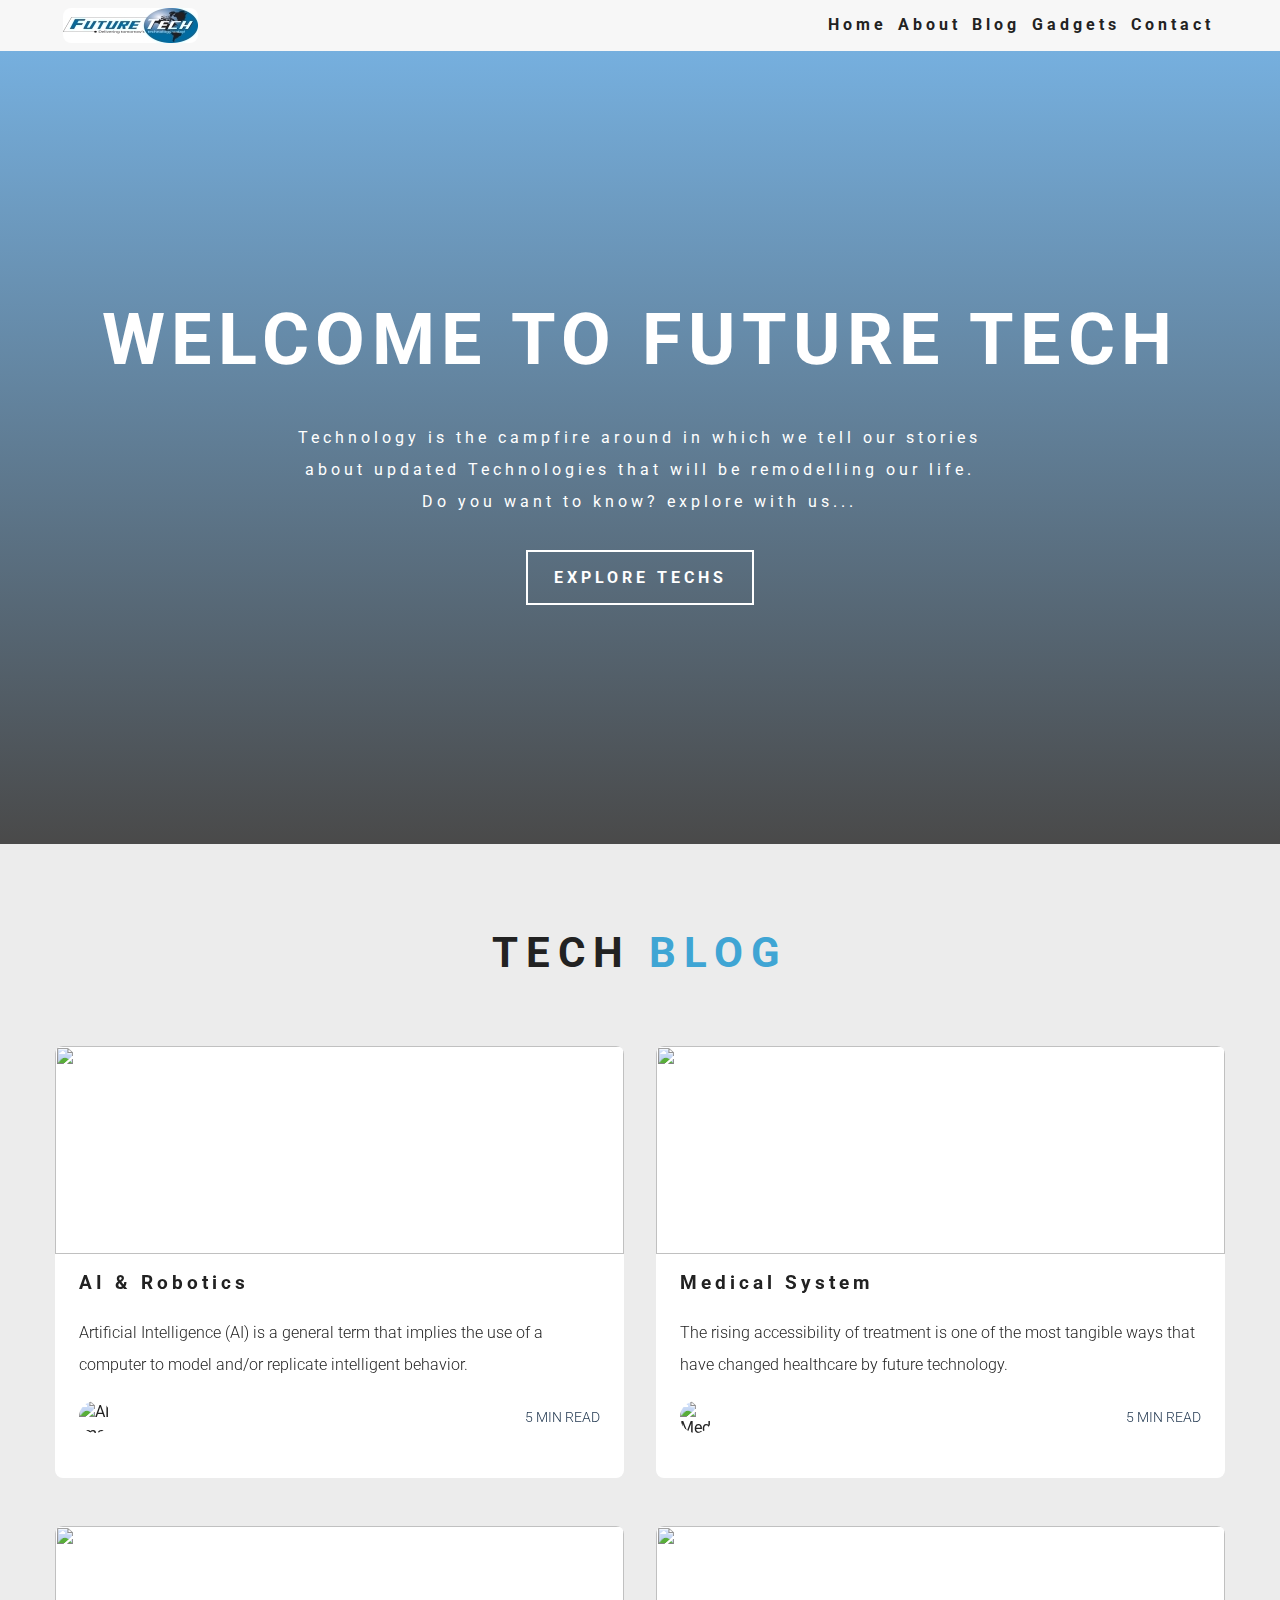
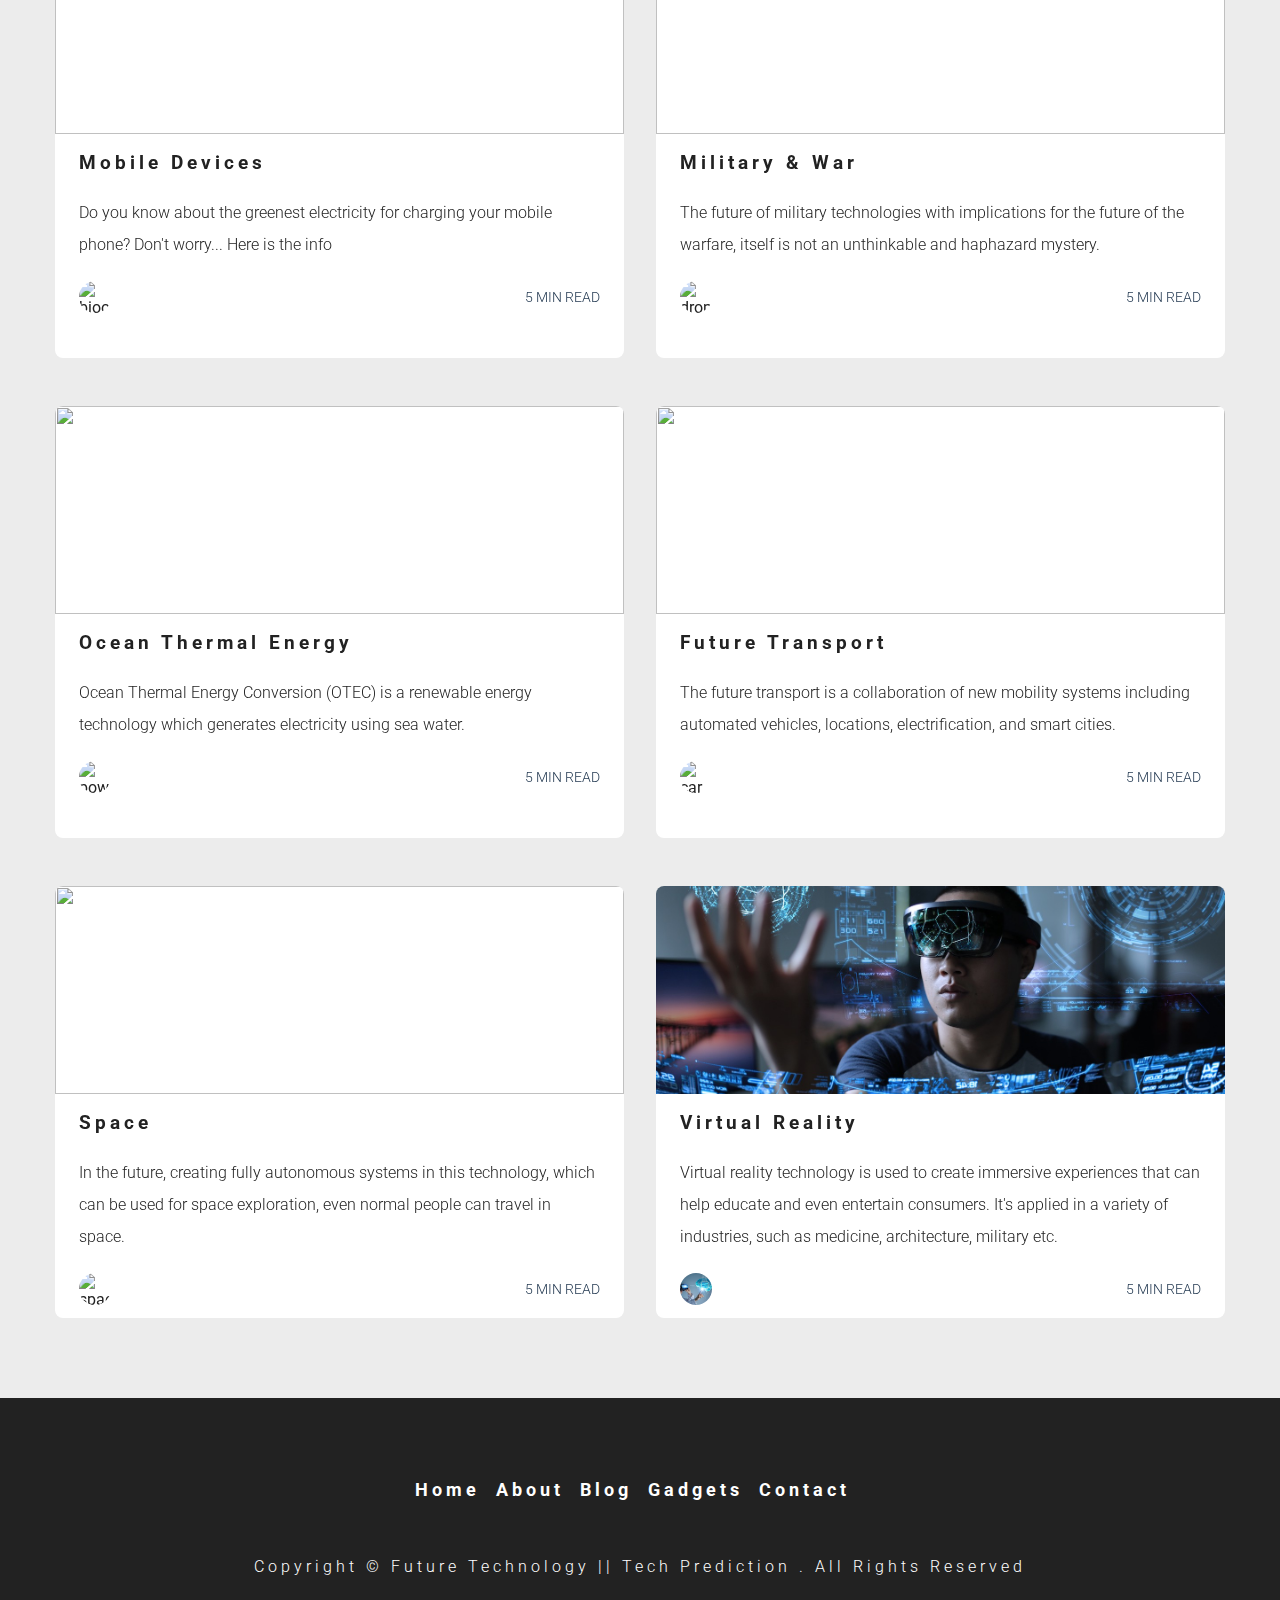
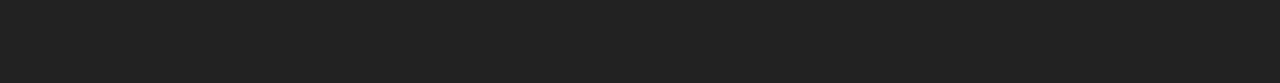
==== blog.html @ 2be57ccd "initial commit" ====
<!DOCTYPE html>
<html lang="en">
  <head>
    <meta charset="UTF-8" />
    <meta name="viewport" content="width=device-width, initial-scale=1.0" />
    <title>Tech Blog</title>
    <!-- font awesome -->
    <link
      rel="stylesheet"
      href="./fontawesome-free-5.14.0-web/css/all.min.css"
    />
    <!-- styles -->
    <link rel="stylesheet" href="./style.css" />
    <!-- favicon -->
    <link
      rel="shortcut icon"
      href="./images/index/favicon-32x32.png"
      type="image/png"
    />
  </head>

  <body>
    <!-- header -->
    <header id="home">
      <!-- navbar -->
      <nav class="navbar">
        <div class="nav-center">
          <!-- nav header -->
          <div class="nav-header">
            <img
              src="./images/pic211.jpg"
              class="nav-logo"
              alt="Future Technology"
            />
            <button
              type="button"
              class="nav-toggle"
              id="nav-toggle"
              aria-label="nav toggler"
            >
              <i class="fas fa-bars"></i>
            </button>
          </div>
          <!-- end of navbar header -->
          <!-- navbar links -->
          <div class="nav-links" id="nav-links">
            <a href="#home" class="nav-link">home</a>
            <a href="#about" class="nav-link">about</a>
            <a href="#blog" class="nav-link">blog</a>
            <a href="#gadgets" class="nav-link">gadgets</a>
            <a href="#contact" class="nav-link">contact</a>
          </div>
          <!-- end of navbar links -->
        </div>
      </nav>
      <!-- hero component -->
      <div class="hero">
        <div class="hero-banner">
          <h1 class="hero-title">welcome to future tech</h1>
          <p class="hero-text">
            Technology is the campfire around in which we tell our stories
            <br />
            about updated Technologies that will be remodelling our life. <br />
            Do you want to know? explore with us...
          </p>
          <a href="#gadgets" class="btn-white">explore techs</a>
        </div>
      </div>
    </header>
    <!-- end of header -->
    <!-- blog -->
    <section class="section blog" id="blog">
      <!-- section title -->
      <!-- title -->
      <div class="title-wrapper">
        <h2 class="title">tech <span class="subtitle">blog</span></h2>
      </div>
      <!-- end of title -->
      <div class="section-center blog-center">
        <!-- single article -->
        <div class="card">
          <!-- front of the card -->
          <div class="card-side card-front">
            <img src="./images/AI/PIC-1.jpg" alt="" />
            <div class="card-info">
              <h4>AI & Robotics</h4>
              <p>
                Artificial Intelligence (AI) is a general term that implies the
                use of a computer to model and/or replicate intelligent
                behavior.
              </p>
              <div class="card-footer">
                <img src="./images/AI/pic5.jpg" alt="AI image" />
                <p>5 min read</p>
              </div>
            </div>
          </div>
          <!-- card back  -->
          <div class="card-side card-back">
            <a href="./AI.html" class="btn">details </a>
          </div>
        </div>
        <!-- end of single article -->
        <!-- single article -->
        <div class="card">
          <!-- front of the card -->
          <div class="card-side card-front">
            <img src="./images/nanobots images/pic-2.jpg" alt="" />
            <div class="card-info">
              <h4>Medical System</h4>
              <p>
                The rising accessibility of treatment is one of the most
                tangible ways that have changed healthcare by future technology.
              </p>
              <div class="card-footer">
                <img
                  src="./images/nanobots images/pic5.jpg"
                  alt="Medical image"
                />
                <p>5 min read</p>
              </div>
            </div>
          </div>
          <!-- card back  -->
          <div class="card-side card-back">
            <a href="./medical.html" class="btn">details</a>
          </div>
        </div>
        <!-- end of single article -->
        <!-- single article -->
        <div class="card">
          <!-- front of the card -->
          <div class="card-side card-front">
            <img src="./images/bioo/pic-3.jpg" alt="" />
            <div class="card-info">
              <h4>Mobile Devices</h4>
              <p>
                Do you know about the greenest electricity for charging your
                mobile phone? Don't worry... Here is the info
              </p>
              <div class="card-footer">
                <img src="./images/bioo/pic-2.png" alt="bioo image" />
                <p>5 min read</p>
              </div>
            </div>
          </div>
          <!-- card back  -->
          <div class="card-side card-back">
            <a href="./bioo.html" class="btn">details </a>
          </div>
        </div>
        <!-- end of single article -->
        <!-- single article -->
        <div class="card">
          <!-- front of the card -->
          <div class="card-side card-front">
            <img src="./images/nanobots images/pic-4.jpeg" alt="" />
            <div class="card-info">
              <h4>Military & War</h4>
              <p>
                The future of military technologies with implications for the
                future of the warfare, itself is not an unthinkable and
                haphazard mystery.
              </p>
              <div class="card-footer">
                <img
                  src="./images/nanobots images/pic6.jpg"
                  alt="drone image"
                />
                <p>5 min read</p>
              </div>
            </div>
          </div>
          <!-- card back  -->
          <div class="card-side card-back">
            <a href="./war.html" class="btn">details </a>
          </div>
        </div>
        <!-- end of single article -->
        <!-- single article -->
        <div class="card">
          <!-- front of the card -->
          <div class="card-side card-front">
            <img src="./images/ocean thermal energy/pic1.jpg" alt="" />
            <div class="card-info">
              <h4>Ocean Thermal Energy</h4>
              <p>
                Ocean Thermal Energy Conversion (OTEC) is a renewable energy
                technology which generates electricity using sea water.
              </p>
              <div class="card-footer">
                <img
                  src="./images/ocean thermal energy/pic2.jpg"
                  alt="power image"
                />
                <p>5 min read</p>
              </div>
            </div>
          </div>
          <!-- card back  -->
          <div class="card-side card-back">
            <a href="./ocean.html" class="btn">details </a>
          </div>
        </div>
        <!-- end of single article -->
        <!-- single article -->
        <div class="card">
          <!-- front of the card -->
          <div class="card-side card-front">
            <img src="./images/self driving cars/pic1.jpg" alt="" />
            <div class="card-info">
              <h4>Future Transport</h4>
              <p>
                The future transport is a collaboration of new mobility systems
                including automated vehicles, locations, electrification, and
                smart cities.
              </p>
              <div class="card-footer">
                <img
                  src="./images/self driving cars/pic3.jpg"
                  alt="car image"
                />
                <p>5 min read</p>
              </div>
            </div>
          </div>
          <!-- card back  -->
          <div class="card-side card-back">
            <a href="./car.html" class="btn">details</a>
          </div>
        </div>
        <!-- end of single article -->
        <!-- single article -->
        <div class="card">
          <!-- front of the card -->
          <div class="card-side card-front">
            <img src="./images/space/pic-3.png" alt="" />
            <div class="card-info">
              <h4>Space</h4>
              <p>
                In the future, creating fully autonomous systems in this
                technology, which can be used for space exploration, even normal
                people can travel in space.
              </p>
              <div class="card-footer">
                <img src="./images/space/pic-2.jpg" alt="space image" />
                <p>5 min read</p>
              </div>
            </div>
          </div>
          <!-- card back  -->
          <div class="card-side card-back">
            <a href="./space.html" class="btn">details </a>
          </div>
        </div>
        <!-- end of single article -->

        <!-- single article -->
        <div class="card">
          <!-- front of the card -->
          <div class="card-side card-front">
            <img src="./images/pic1.jpeg" alt="" />
            <div class="card-info">
              <h4>Virtual Reality</h4>
              <p>
                Virtual reality technology is used to create immersive
                experiences that can help educate and even entertain consumers.
                It's applied in a variety of industries, such as medicine,
                architecture, military etc.
              </p>
              <div class="card-footer">
                <img src="./images/pic3.jpg" alt="image" />
                <p>5 min read</p>
              </div>
            </div>
          </div>
          <!-- card back  -->
          <div class="card-side card-back">
            <a href="./virtual.html" class="btn">details </a>
          </div>
        </div>
        <!-- end of single article -->
      </div>
    </section>
    <!--end of blog -->
    <!-- footer -->
    <footer class="section footer">
      <!-- footer links -->
      <div class="footer-links">
        <a href="#home" class="footer-link">home</a>
        <a href="#about" class="footer-link">about</a>
        <a href="#blog" class="footer-link">blog</a>
        <a href="#gadgets" class="footer-link">gadgets</a>
        <a href="#contact" class="footer-link">contact</a>
      </div>
      <!-- footer icons -->
      <div class="footer-icons">
        <a href="https://www.facebook.com" target="_blank" class="footer-icon">
          <i class="fab fa-facebook"></i
        ></a>
        <a href="https://www.twitter.com" target="_blank" class="footer-icon">
          <i class="fab fa-twitter"></i
        ></a>
        <a href="https://www.instagram.com" target="_blank" class="footer-icon">
          <i class="fab fa-instagram"></i
        ></a>
        <a href="https://www.telegram.com" target="_blank" class="footer-icon">
          <i class="fab fa-telegram"></i
        ></a>
      </div>
      <!-- copyright -->
      <p class="copyright">
        copyright &copy; future technology || tech prediction
        <span id="date"></span>. all rights reserved
      </p>
    </footer>

    <!-- javascript -->
    <script src="./app.js"></script>
  </body>
</html>
---- style.css ----
/* 
=============== 
Fonts
===============
*/
@import url("https://fonts.googleapis.com/css?family=Open+Sans|Roboto:400,700&display=swap");

/*
=============== 
Variables
===============
*/
:root {
  /* dark shades of primary color
  --clr-primary-1: #0c0e77;
  --clr-primary-2: #292df5;
  --clr-primary-3: #8587ff;
  --clr-primary-4: #afb0fd;
  /* primary/main color 
  --clr-primary-5: #013579;
  /* lighter shades of primary color 
  --clr-primary-6: #852ee7;
  --clr-primary-7: #4a97fc;
  --clr-primary-8: #72aefd;
  --clr-primary-9: #9bc5fd;
  --clr-primary-10: #d7e8fe;
   darkest grey - used for headings */
  --clr-grey-1: hsl(209, 61%, 16%);
  --clr-grey-2: hsl(211, 39%, 23%);
  --clr-grey-3: hsl(209, 34%, 30%);
  --clr-grey-4: hsl(209, 28%, 39%);
  /* grey used for paragraphs*/
  --clr-grey-5: hsl(210, 22%, 49%);
  --clr-grey-6: hsl(209, 23%, 60%);
  --clr-grey-7: hsl(211, 27%, 70%);
  --clr-grey-8: hsl(210, 31%, 80%);
  --clr-grey-9: hsl(212, 33%, 89%);
  --clr-grey-10: hsl(210, 36%, 96%);
  --primaryColor: #3fa5d4;
  --mainWhite: #fff;
  --offWhite: #f7f7f7;
  --mainBlack: #222;
  --mainGrey: #ececec;
  --darkGrey: #afafaf;
  --ff-primary: "Roboto", sans-serif;
  --ff-secondary: "Open Sans", sans-serif;
  --transition: all 0.3s linear;
  --spacing: 0.25rem;
  --radius: 0.5rem;
  --light-shadow: 2px 5px 3px 0 rgba(0, 0, 0, 0.25);
  --dark-shadow: 4px 15px 6px 0 rgba(0, 0, 0, 0.35);
  --max-width: 1170px;
}
/*
=============== 
Global Styles
===============
*/
/* reset */
*,
::before,
::after {
  margin: 0;
  padding: 0;
  box-sizing: border-box;
}
/* body */
body {
  font-family: "Roboto", sans-serif;
  color: var(--mainBlack);
  background: var(--offWhite);
  line-height: 1.4;
  font-size: 1rem;
}
img:not(.nav-logo) {
  width: 100%;
  display: block;
}
h1,
h2,
h3,
h4,
h5,
h6 {
  font-family: "Roboto", sans-serif;
  margin-bottom: 1.25rem;
  letter-spacing: var(--spacing);
}
h1 {
  font-size: 3.3rem;
}
h2 {
  font-size: 2.3rem;
}
h3 {
  font-size: 2rem;
}
h4 {
  font-size: 1.2rem;
}
p {
  margin-bottom: 1.25rem;
  line-height: 2;
  font-weight: 300;
}
a {
  text-decoration: none;
  color: rgb(28, 133, 175);
  text-transform: uppercase;
  font-weight: bold;
}
/* more global styles */
/* buttons */
.btn-white,
.btn-primary {
  text-transform: uppercase;
  letter-spacing: var(--spacing);
  color: var(--mainWhite);
  border: 2px solid var(--mainWhite);
  padding: 0.9rem 1.6rem;
  display: inline-block;
  transition: var(--transition);
  cursor: pointer;
}
.btn-white:hover {
  background: var(--mainWhite);
  color: var(--primaryColor);
}
/* button primary */
.btn-primary {
  background: var(--primaryColor);
  color: var(--mainWhite);
  border-color: var(--primaryColor);
}
.btn-primary:hover {
  background: transparent;
  color: var(--primaryColor);
}
/* section */
.section {
  padding: 5rem 0;
}
/* title */
.title-wrapper {
  margin-bottom: 4rem;
}
.title {
  text-align: center;
  text-transform: uppercase;
  font-size: 2.6rem;
  letter-spacing: 0.5rem;
}
.subtitle {
  color: var(--primaryColor);
}
/* section center */
.section-center {
  width: 90vw;
  /* margin: 4rem auto 2rem auto; */
  margin: 0 auto;
  max-width: 1170px;
}
@media screen and (min-width: 992px) {
  .section-center {
    width: 95vw;
  }
}
/* hero */
.hero {
  min-height: calc(100vh - 107px);
  background: var(--primaryColor);
  display: flex;
  justify-content: center;
  align-items: center;
}
.hero-banner {
  text-align: center;
  color: var(--mainWhite);
  padding: 0 2rem;
}
.hero-title {
  text-transform: uppercase;
  margin-bottom: 2rem;
  letter-spacing: 0.4rem;
}
.hero-text {
  width: 85%;
  margin: 0 auto;
  letter-spacing: var(--spacing);
  font-weight: 400;
  margin-bottom: 2rem;
}
@media screen and (min-width: 768px) {
  .hero {
    background: linear-gradient(rgba(63, 145, 212, 0.7), rgba(0, 0, 0, 0.7)),
      url("../images/main.jpeg") center/cover no-repeat fixed;
  }
  .hero-title {
    font-size: 4.5rem;
  }
  .hero-text {
    width: 70%;
  }
}
/* end of hero */
/* about */
.about {
  background: var(--mainWhite);
}
.about-img,
.about-info {
  margin-bottom: 4rem;
}
.about-info h3 {
  text-transform: uppercase;
}
@media screen and (min-width: 992px) {
  .about-center {
    display: flex;
    justify-content: space-between;
  }
  .about-img,
  .about-info {
    flex: 0 0 calc(50% - 2rem);
    margin-bottom: 0;
    align-self: center;
  }
}
@media screen and (min-width: 1170px) {
  .about-img::before {
    content: "";
    position: absolute;
    width: 100%;
    height: 100%;
    border: 0.35rem solid var(--primaryColor);
    top: -1.5rem;
    left: -1.5rem;
  }
  .about-img {
    position: relative;
  }
  .about-photo {
    position: relative;
  }
}
/* end of about */
/*  Blog  */
.blog {
  background: var(--mainGrey);
}
.card {
  height: 27rem;
  position: relative;
  -webkit-perspective: 1500px;
  perspective: 1500px;
}
.card-side {
  -webkit-transition: all 2s linear;
  transition: all 2s linear;
  -webkit-backface-visibility: hidden;
  backface-visibility: hidden;
  position: absolute;
  top: 0;
  left: 0;
  width: 100%;
  height: 100%;
  border-radius: var(--radius);
  -webkit-transform: translate3d(0, 0, 0);
  visibility: visible;
}
.card-front {
  background: var(--mainWhite);
}
.card-back {
  background: var(--offWhite);
  -webkit-transform: rotateY(180deg);
  transform: rotateY(180deg);
  display: grid;
  place-items: center;
}
.card:hover .card-front {
  -webkit-transform: rotateY(-180deg);
  transform: rotateY(-180deg);
}
.card:hover .card-back {
  -webkit-transform: rotateY(0);
  transform: rotateY(0);
}
.card-info {
  padding: 1rem 1.5rem;
}
.card-front img {
  height: 13rem;
  -o-object-fit: cover;
  object-fit: cover;
  border-top-left-radius: var(--radius);
  border-top-right-radius: var(--radius);
}
.card-footer {
  display: grid;
  grid-template-columns: auto 1fr;
  -webkit-box-align: center;
  align-items: center;
}
.card-footer img {
  width: 2rem;
  height: 2rem;
  -o-object-fit: cover;
  object-fit: cover;
  border-radius: 50%;
}
.card-footer p {
  margin-bottom: 0;
  text-transform: uppercase;
  justify-self: end;
  color: var(--clr-grey-2);
  font-size: 0.85rem;
}
.blog-center {
  display: grid;
  grid-template-columns: repeat(auto-fill, minmax(400px, 1fr));
  gap: 3rem 2rem;
}
.btn {
  text-transform: uppercase;
  font-weight: bold;
  color: rgb(249, 248, 250);
  background: rgb(95, 93, 93);
  border: 1.5px solid hsl(211, 39%, 23%);
  padding: 0.5rem 1rem;
  border-radius: var(--radius);
  transition: var(--transition);
}
.btn:hover {
  color: rgb(95, 93, 93);
  background: rgb(249, 248, 250);
}
.sub-cls {
  padding: 2rem;
  margin-bottom: 0.5rem;
}
.sub-link {
  font-weight: normal;
}
.sub-img {
  width: 100%;
  height: 100%;
  object-fit: cover;
}
.feature {
  color: rgb(114, 3, 179);
  font-size: 18px;
  font-weight: bold;
}
.various {
  color: brown;
  font-weight: bold;
}
.bio-section {
  padding: 2rem;
  padding-top: 0;
  margin-bottom: 2rem;
}
.bio-title {
  color: rgb(113, 255, 47);
}
.heading {
  font-size: 18px;
  color: rgb(113, 255, 47);
}
.war {
  padding: 2rem;
}
.war-img {
  width: 50%;
  height: 50%;
  object-fit: cover;
  margin: 1rem 0;
}
.ocean-img {
  width: 200px;
  height: 800px;
  margin-top: 0.5rem;
  margin-bottom: 0.5rem;
  object-fit: cover;
}
.cls {
  color: rgb(4, 4, 196);
  font-weight: bold;
}
.car-img {
  margin-top: 0.5rem;
  margin-bottom: 0.5rem;
  width: 100%;
  height: 100%;
  object-fit: cover;
}
.space-img {
  margin-top: 0.7rem;
  margin-bottom: 0.7rem;
  width: 100%;
  height: 100%;
  object-fit: cover;
}
.cls1 {
  color: rgb(10, 66, 119);
}
.cls-type {
  color: rgb(10, 66, 119);
  font-weight: bold;
  text-decoration: underline;
  font-size: 18px;
}
.virtual-img {
  margin-top: 0.7rem;
  margin-bottom: 0.7rem;
  width: 100%;
  height: 100%;
  object-fit: cover;
}
/*
Contact
*/
.contact {
  min-height: 40vh;
  position: relative;
  padding: 10rem 0 5rem 0;
  margin: 5rem 0;
}
.video-container {
  position: absolute;
  top: 0;
  left: 0;
  width: 100%;
  height: 100%;
  -o-object-fit: cover;
  object-fit: cover;
  z-index: -2;
}
.contact::after {
  content: "";
  position: absolute;
  top: 0;
  left: 0;
  width: 100%;
  height: 100%;
  background: var(--mainWhite);
  opacity: 0.3;
  z-index: -1;
}
.contact {
  display: grid;
  place-items: center;
}
.video-banner .section-title {
  margin-bottom: 2rem;
}
.video-text {
  max-width: 30rem;
}
.video-banner {
  background: var(--clr-grey-8);
  padding: 3rem 5rem 12rem 5rem;
  text-align: center;

  -webkit-clip-path: polygon(
    0% 0%,
    100% 0%,
    100% 75%,
    75% 75%,
    75% 100%,
    50% 75%,
    0% 75%
  );
  clip-path: polygon(
    0% 0%,
    100% 0%,
    100% 75%,
    75% 75%,
    75% 100%,
    50% 75%,
    0% 75%
  );
}
.contact {
  -webkit-clip-path: polygon(
    50% 0%,
    100% 10%,
    100% 90%,
    50% 100%,
    0 90%,
    0 10%
  );
  clip-path: polygon(50% 0%, 100% 10%, 100% 90%, 50% 100%, 0 90%, 0 10%);
}
/* contact */
.connect {
  padding-top: 2rem;
  background: rgb(182, 243, 182);
}
.connect-item {
  margin-bottom: 3rem;
}
.connect-title {
  color: var(--primaryColor);
  font-family: var(--ff-primary);
  text-transform: uppercase;
  letter-spacing: calc(var(--spacing) * 2);
  font-size: 1.3rem;
  margin-bottom: 0.5rem;
}
.connect-text {
  text-transform: uppercase;
  font-size: 1.5rem;
}
.form-control {
  display: block;
  width: 100%;
  border: none;
  border-bottom: 2px solid var(--primaryColor);
  outline: none;
  margin: 2rem 0;
  padding: 1.6rem 0;
  font-weight: bold;
}
.form-control::placeholder {
  color: var(--primaryColor);
  text-transform: uppercase;
  letter-spacing: var(--spacing);
}
@media screen and (min-width: 992px) {
  .connect {
    padding-top: 2rem;
    background: rgb(208, 234, 238);
    width: 100vw;
    height: 100vh;
  }
  .connect-info,
  .connect-form {
    float: left;
    width: 50%;
    padding: 0 1rem;
  }
  .connect-info {
    padding-top: 4rem;
  }
}

/*end of contact*/

/* gadgets */
.gadgets {
  background: var(--mainWhite);
  padding: 4rem 0;
}
.gadgets-center {
  width: 80vw;
  max-width: 1170px;
  margin: 2rem auto;
}
.gadget-card {
  margin-bottom: 3rem;
  border: 1px solid var(--darkGrey);
  box-shadow: var(--light-shadow);
  transition: var(--transition);
}
.gadget-card:hover {
  box-shadow: var(--dark-shadow);
}
.gadget-img-container {
  position: relative;
}
.gadget-info {
  padding: 1rem;
}
.gadget-footer {
  padding: 0.5rem 1rem;
  background: var(--mainGrey);
  display: grid;
  grid-template-columns: repeat(1, 1fr);
  justify-items: center;
}
.gadget-title {
  text-transform: capitalize;
  text-align: center;
}
.gadget-details p {
  line-height: 0.2;
  text-transform: capitalize;
  color: var(--clr-grey-);
  letter-spacing: 0.02rem;
}
.gadget-img {
  width: 100%;
  height: 100%;
  object-fit: cover;
}
.gadget-card {
  display: grid;
  grid-template-columns: 1fr;
  grid-template-rows: auto 1fr;
}
.gadgets-center {
  display: grid;
  grid-template-columns: repeat(auto-fill, minmax(368px, 1fr));
  grid-column-gap: 2rem;
}
/* end of gadgets */
/* footer */
.footer {
  background: var(--mainBlack);
  color: var(--mainWhite);
  text-align: center;
  padding-left: 2rem;
  padding-right: 2rem;
}
.footer-links,
.footer-icons {
  display: flex;
  justify-content: center;
  margin-bottom: 1.5rem;
  flex-wrap: wrap;
}
.footer-link {
  color: var(--mainWhite);
  text-transform: capitalize;
  font-size: 1.1rem;
  margin-right: 1rem;
  letter-spacing: var(--spacing);
  transition: var(--transition);
}
.footer-link:hover {
  color: var(--primaryColor);
}
.footer-icon {
  font-size: 1.9rem;
  margin-right: 1rem;
  color: var(--mainWhite);
  transition: var(--transition);
}
.footer-icon:hover {
  color: var(--primaryColor);
  transform: translateY(-10%);
}
.copyright {
  text-transform: capitalize;
  letter-spacing: var(--spacing);
}
.back-btn {
  display: inline;
  background: var(--darkGrey);
  border: 1.5px solid hsl(211, 76%, 67%);
  padding: 0.2rem 1rem;
  border-radius: var(--radius);
  transition: var(--transition);
}

/* end of footer */

/* navbar */
.nav-logo {
  border-radius: 0.5rem;
}
.nav-icons {
  display: none;
}
.nav-header {
  padding: 1rem 2rem;
  display: flex;
  justify-content: space-between;
  align-items: center;
}
.nav-toggle {
  background: transparent;
  border: none;
  outline: none;
  font-size: 1.5rem;
  color: var(--primaryColor);
  cursor: pointer;
  transition: var(--transition);
}
.nav-toggle:hover {
  transform: scale(1.2);
}
.nav-link {
  display: block;
  padding: 1rem 2rem;
  color: var(--mainBlack);
  text-transform: capitalize;
  font-size: 1rem;
  font-weight: bold;
  letter-spacing: var(--spacing);
  transition: var(--transition);
}
.nav-link:hover {
  color: rgba(13, 162, 221, 0.863);
  background: var(--clr-grey-9);
  padding-left: 2.5rem;
}
.nav-links {
  height: 0;
  overflow: hidden;
  transition: var(--transition);
}
/* 272 */
.show-links {
  height: 272px;
}
@media screen and (min-width: 992px) {
  .nav-toggle {
    display: none;
  }
  .nav-links {
    display: flex;
    height: auto;
  }
  .nav-icons {
    display: flex;
  }
  .nav-center {
    max-width: 1170px;
    margin: 0 auto;
    display: flex;
    justify-content: space-between;
    align-items: center;
    flex-wrap: wrap;
  }
  .nav-header {
    padding: 0.5rem;
  }
  .nav-link {
    padding: 0;
  }
  .nav-link:hover {
    padding: 0;
    background: transparent;
  }
  .nav-center {
    width: 100%;
  }
  .nav-link {
    margin-right: 0.7rem;
  }
  .nav-icon {
    margin-right: 0.7rem;
    color: var(--primaryColor);
    font-size: 1.2rem;
    transition: var(--transition);
  }
  .nav-icon:hover {
    color: var(--clr-grey-3);
    transform: translateY(-10%);
  }
}
/* end of navbar */
/* fixed navbar */
.fixed {
  position: fixed;
  top: 0;
  left: 0;
  width: 100%;
  background: var(--mainGrey);
  transition: var(--transition);
  box-shadow: var(--dark-shadow);
  z-index: 1;
}
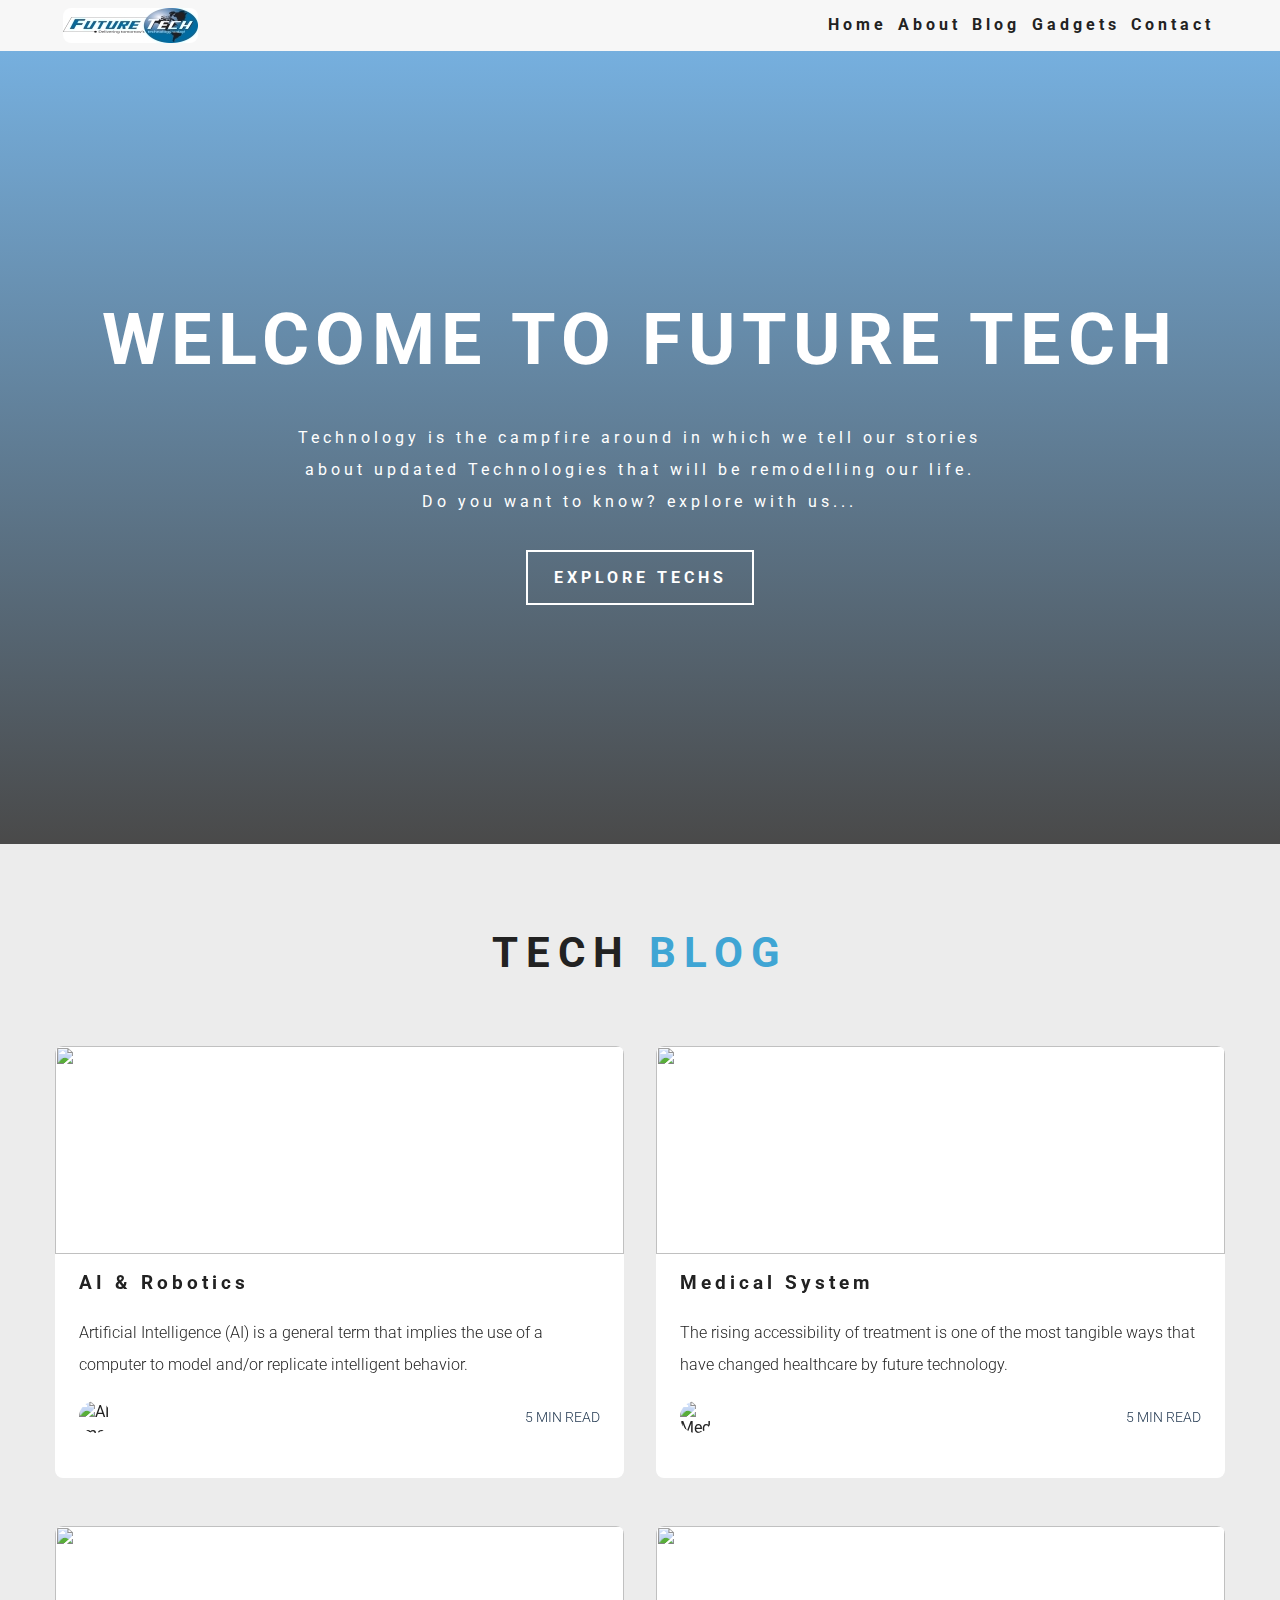
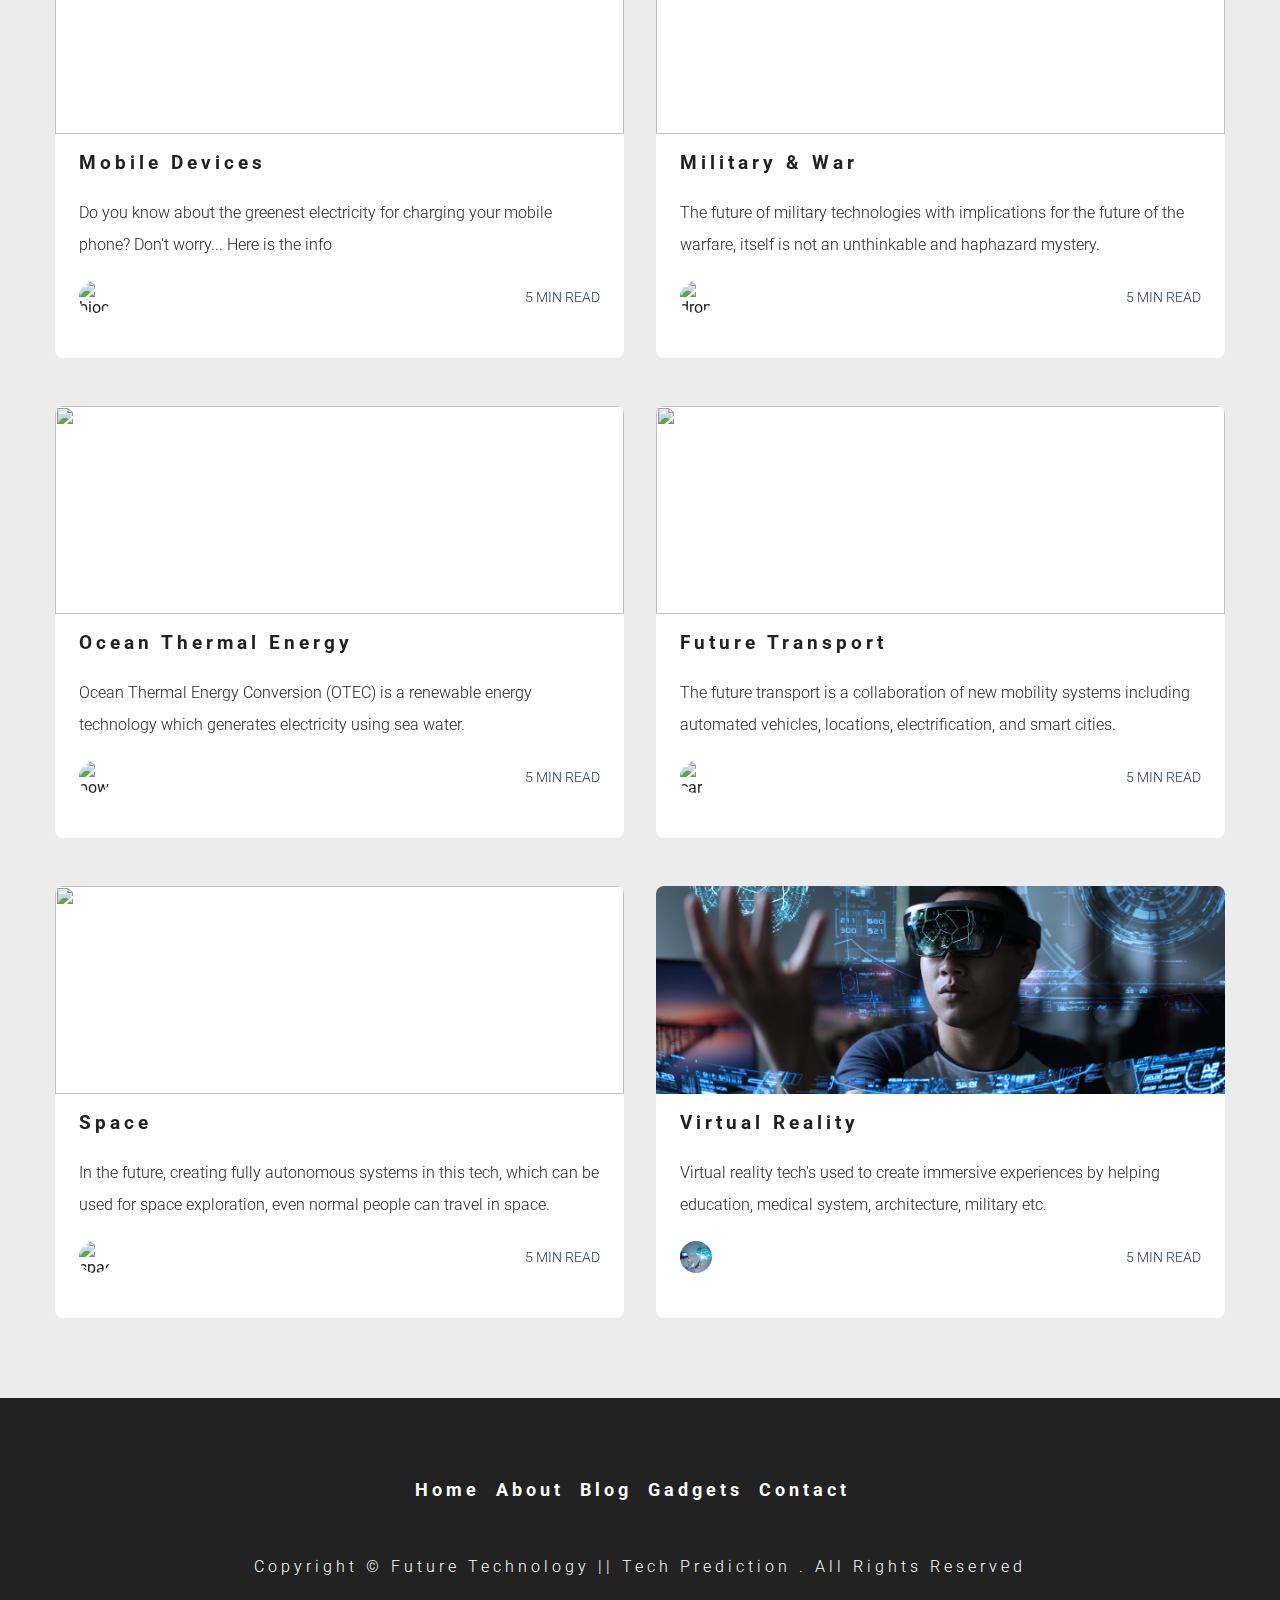
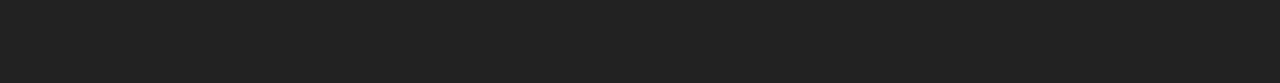
==== commit 7dcefecf: "change btn" ====
--- a/blog.html
+++ b/blog.html
@@ -238,9 +238,9 @@
             <div class="card-info">
               <h4>Space</h4>
               <p>
-                In the future, creating fully autonomous systems in this
-                technology, which can be used for space exploration, even normal
-                people can travel in space.
+                In the future, creating fully autonomous systems in this tech,
+                which can be used for space exploration, even normal people can
+                travel in space.
               </p>
               <div class="card-footer">
                 <img src="./images/space/pic-2.jpg" alt="space image" />
@@ -263,10 +263,8 @@
             <div class="card-info">
               <h4>Virtual Reality</h4>
               <p>
-                Virtual reality technology is used to create immersive
-                experiences that can help educate and even entertain consumers.
-                It's applied in a variety of industries, such as medicine,
-                architecture, military etc.
+                Virtual reality tech's used to create immersive experiences by
+                helping education, medical system, architecture, military etc.
               </p>
               <div class="card-footer">
                 <img src="./images/pic3.jpg" alt="image" />
--- a/style.css
+++ b/style.css
@@ -11,25 +11,10 @@
 ===============
 */
 :root {
-  /* dark shades of primary color
-  --clr-primary-1: #0c0e77;
-  --clr-primary-2: #292df5;
-  --clr-primary-3: #8587ff;
-  --clr-primary-4: #afb0fd;
-  /* primary/main color 
-  --clr-primary-5: #013579;
-  /* lighter shades of primary color 
-  --clr-primary-6: #852ee7;
-  --clr-primary-7: #4a97fc;
-  --clr-primary-8: #72aefd;
-  --clr-primary-9: #9bc5fd;
-  --clr-primary-10: #d7e8fe;
-   darkest grey - used for headings */
   --clr-grey-1: hsl(209, 61%, 16%);
   --clr-grey-2: hsl(211, 39%, 23%);
   --clr-grey-3: hsl(209, 34%, 30%);
   --clr-grey-4: hsl(209, 28%, 39%);
-  /* grey used for paragraphs*/
   --clr-grey-5: hsl(210, 22%, 49%);
   --clr-grey-6: hsl(209, 23%, 60%);
   --clr-grey-7: hsl(211, 27%, 70%);
@@ -105,8 +90,8 @@
 }
 a {
   text-decoration: none;
-  color: rgb(28, 133, 175);
-  text-transform: uppercase;
+  color: rgb(5, 138, 190);
+  text-transform: capitalize;
   font-weight: bold;
 }
 /* more global styles */
@@ -648,13 +633,12 @@
 }
 .back-btn {
   display: inline;
-  background: var(--darkGrey);
-  border: 1.5px solid hsl(211, 76%, 67%);
-  padding: 0.2rem 1rem;
+  background: var(--mainGrey);
+  border: 2px solid hsl(211, 97%, 40%);
+  padding: 0.5rem 1rem;
   border-radius: var(--radius);
   transition: var(--transition);
 }
-
 /* end of footer */
 
 /* navbar */
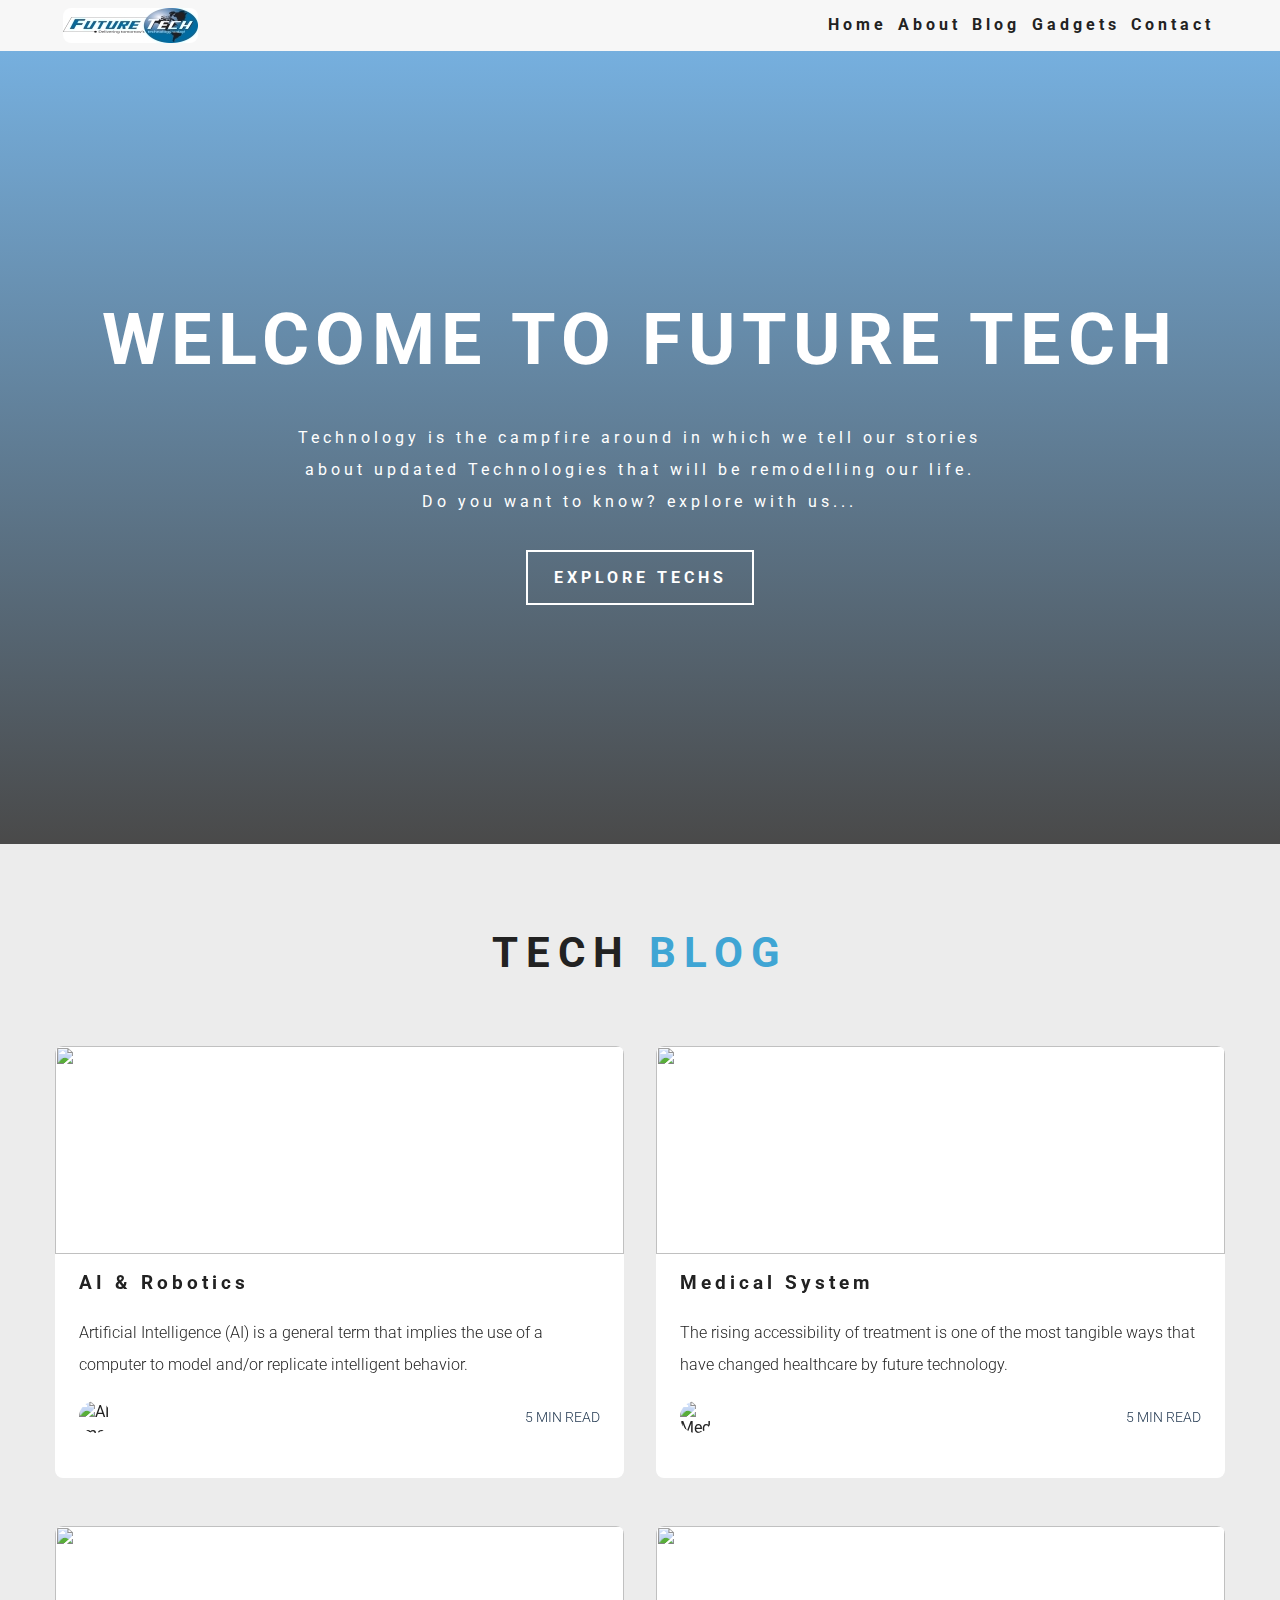
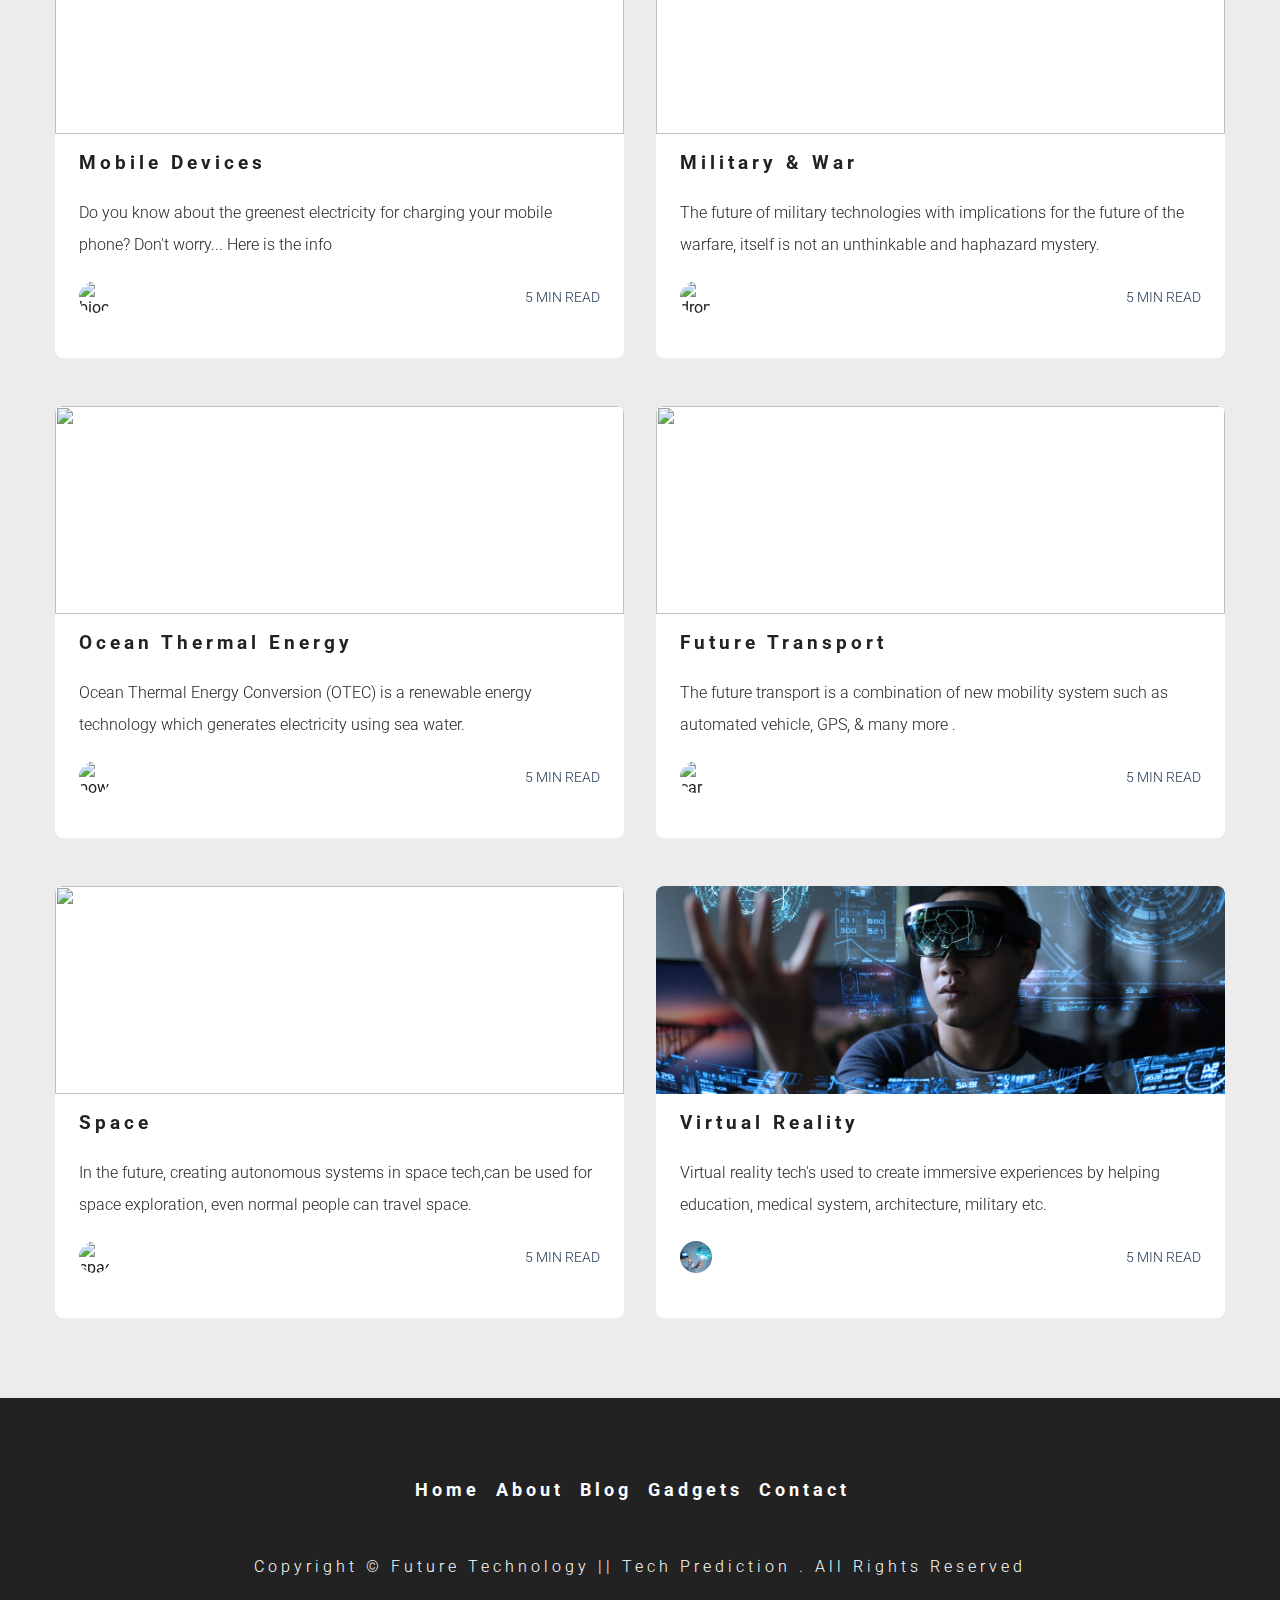
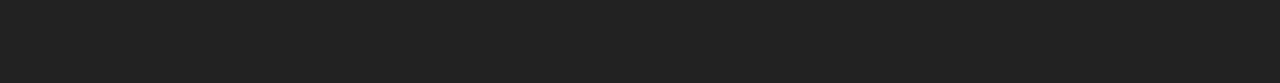
==== commit d2fa965a: "change text" ====
--- a/blog.html
+++ b/blog.html
@@ -211,9 +211,8 @@
             <div class="card-info">
               <h4>Future Transport</h4>
               <p>
-                The future transport is a collaboration of new mobility systems
-                including automated vehicles, locations, electrification, and
-                smart cities.
+                The future transport is a combination of new mobility system such as automated vehicle, GPS,
+                & many more .
               </p>
               <div class="card-footer">
                 <img
@@ -238,9 +237,8 @@
             <div class="card-info">
               <h4>Space</h4>
               <p>
-                In the future, creating fully autonomous systems in this tech,
-                which can be used for space exploration, even normal people can
-                travel in space.
+                In the future, creating autonomous systems in space tech,can be
+                used for space exploration, even normal people can travel space.
               </p>
               <div class="card-footer">
                 <img src="./images/space/pic-2.jpg" alt="space image" />
